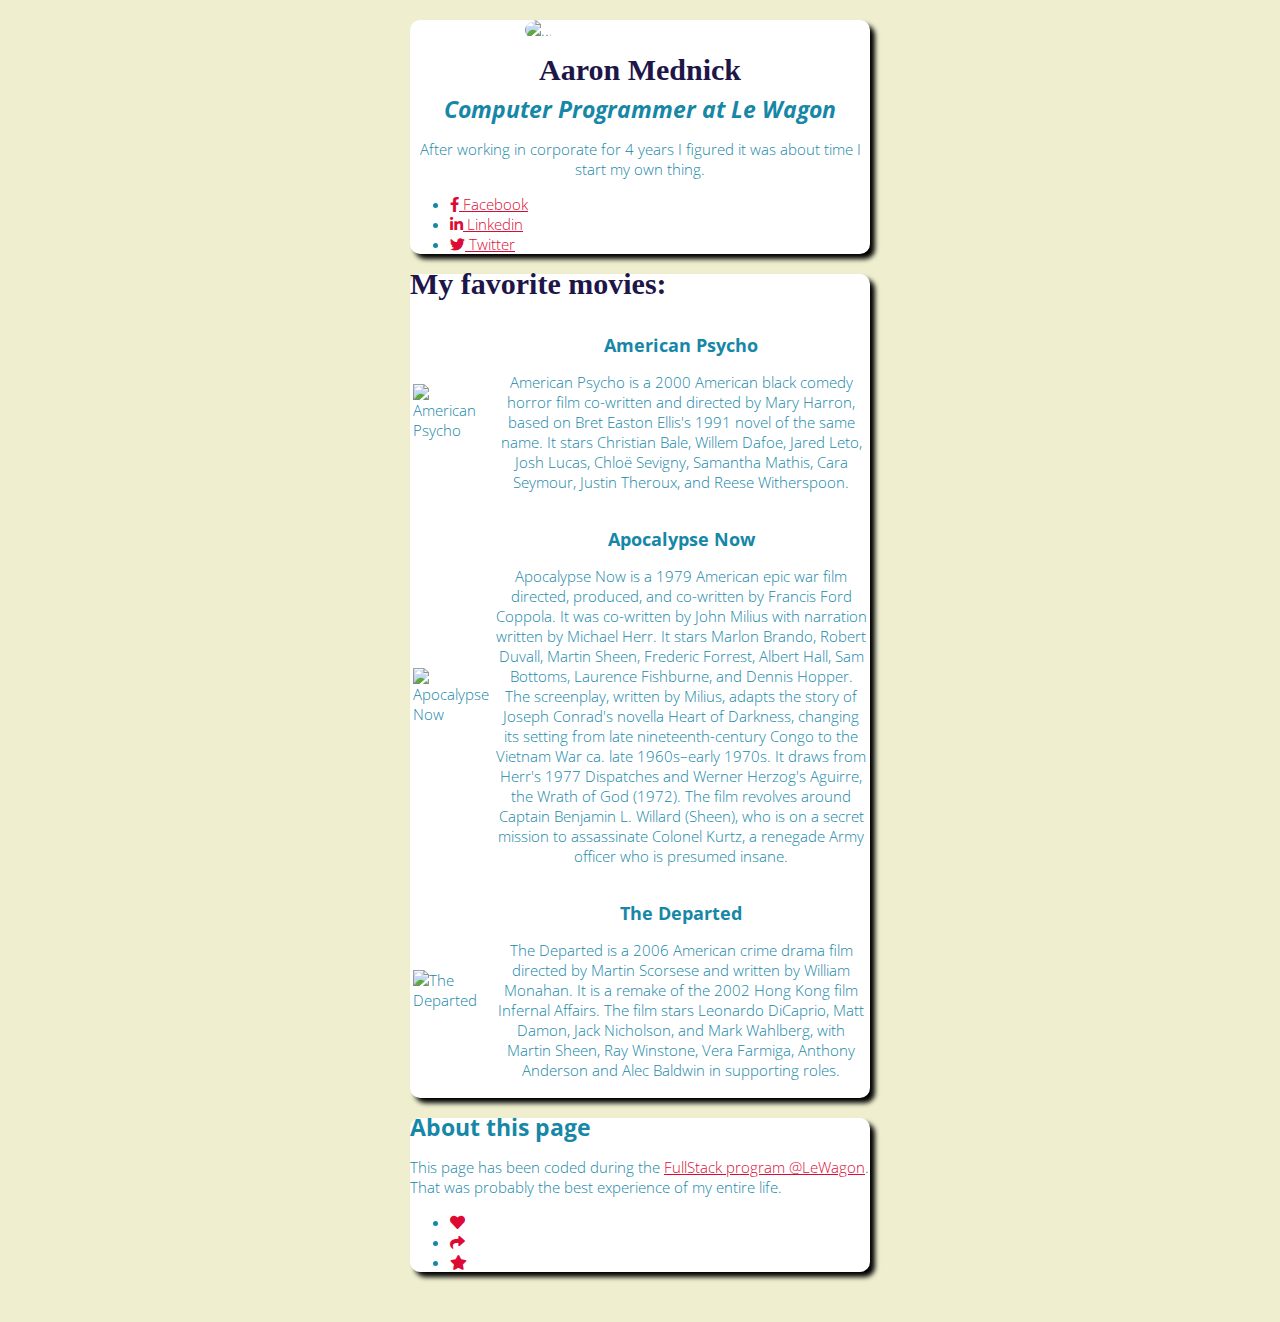
==== index.html @ bd0fc118 "my profile page" ====
<!DOCTYPE html>
<html>
  <head>
    <meta charset="utf-8">
    <meta http-equiv="X-UA-Compatible" content="IE=edge">
    <meta name="viewport" content="width=device-width, initial-scale=1">

    <title>Aaron's Webpage</title>

    <link rel="stylesheet" href="style.css">
    <link rel="stylesheet" href="https://use.fontawesome.com/releases/v5.0.10/css/all.css">
    <link href="https://fonts.googleapis.com/css?family=Open+Sans:400,300,700|Montserrat:400,700" rel="stylesheet">
  </head>
  <body>

    <div class="container">
      <div class="card">
        <img src="../images/profile_pic.jpg" class="profile-pic" alt="...">
        <h1 class="text-center">Aaron Mednick</h1>
        <h2 class="text-center"><em>Computer Programmer at Le Wagon</em></h2>
        <p class="text-center">After working in corporate for 4 years I figured it was about time I start my own thing.</p>

        <ul>
          <li>
            <a href="#">
              <i class="fab fa-facebook-f"></i> Facebook
            </a>
          </li>
          <li>
            <a href="#">
              <i class="fab fa-linkedin-in"></i> Linkedin
            </a>
          </li>
          <li>
            <a href="#">
              <i class="fab fa-twitter"></i> Twitter
            </a>
          </li>
        </ul>

      </div>
      <div class="card">
        <h1>My favorite movies:</h1>
        <table>
          <tbody>
            <tr>
              <td>
                <img src="../images/american_psycho.jpg" alt="American Psycho" style="width: 250px;">
              </td>
              <td>
                <h3 class="text-center">American Psycho</h3>
                <p class="text-center">American Psycho is a 2000 American black comedy horror film co-written and directed by Mary Harron, based on Bret Easton Ellis's 1991 novel of the same name. It stars Christian Bale, Willem Dafoe, Jared Leto, Josh Lucas, Chloë Sevigny, Samantha Mathis, Cara Seymour, Justin Theroux, and Reese Witherspoon.</p>
              </td>
            </tr>
            <tr>
              <td>
                <img src="../images/apocalypse_now.jpg" alt="Apocalypse Now" style="width: 250px;">
              </td>
              <td>
                <h3 class="text-center">Apocalypse Now</h3>
                <p class="text-center">Apocalypse Now is a 1979 American epic war film directed, produced, and co-written by Francis Ford Coppola. It was co-written by John Milius with narration written by Michael Herr. It stars Marlon Brando, Robert Duvall, Martin Sheen, Frederic Forrest, Albert Hall, Sam Bottoms, Laurence Fishburne, and Dennis Hopper. The screenplay, written by Milius, adapts the story of Joseph Conrad's novella Heart of Darkness, changing its setting from late nineteenth-century Congo to the Vietnam War ca. late 1960s–early 1970s. It draws from Herr's 1977 Dispatches and Werner Herzog's Aguirre, the Wrath of God (1972). The film revolves around Captain Benjamin L. Willard (Sheen), who is on a secret mission to assassinate Colonel Kurtz, a renegade Army officer who is presumed insane.</p>
              </td>
            </tr>
            <tr>
              <td>
                <img src="../images/departed_keyart.jpg" alt="The Departed" style="width: 250px;">
              </td>
              <td>
                <h3 class="text-center">The Departed</h3>
                <p class="text-center">The Departed is a 2006 American crime drama film directed by Martin Scorsese and written by William Monahan. It is a remake of the 2002 Hong Kong film Infernal Affairs. The film stars Leonardo DiCaprio, Matt Damon, Jack Nicholson, and Mark Wahlberg, with Martin Sheen, Ray Winstone, Vera Farmiga, Anthony Anderson and Alec Baldwin in supporting roles.</p>
              </td>
            </tr>
          </tbody>
        </table>
      </div>
      <div class="card">
        <h2>About this page</h2>
    This page has been coded during the <a href="https://lewagon.com/program" target="_blank">FullStack program @LeWagon</a>. That was probably the best experience of my entire life.
        <ul>
         <li>
           <a href="#">
             <i class="fa fa-heart"></i>
           </a>
         </li>
         <li>
           <a href="#">
             <i class="fa fa-share"></i>
           </a>
         </li>
         <li>
           <a href="#">
             <i class="fa fa-star"></i>
           </a>
         </li>
        </ul>
      </div>
    </div>




  </body>
</html>
---- style.css ----
body {
  font-family: 'Open Sans', sans-serif;
  font-weight: 300; /* if you want the light version */
  background-color: #EFEFD0;
  color: #1687A7;
  font-size: 15px;
  line-height: 20px;
}

h1 {
  font-family: 'Roboto';
  color: #1E1548;
}

a {
  color: #DD0A35;
  text-decoration: underline;
}

a:hover {
  color: #4E9525;
}

.profile-pic {
  margin-left: 25%;
  border-radius: 50%;
  max-height: 200px;
  max-width: 50%
}

.text-center {
  text-align: center;
}

.container {
  width: 500px;   /* This sets the width */
  margin: 0 auto; /* This automatically sets left/right margins */

  margin-bottom: 50px;

}

.card {
  margin: 20px;
  background-color: white;
  box-shadow: 5px 5px 5px black;
  border-radius: 10px;
}

@media (max-width: 960px) {
  /* For a screen < 960px, this CSS will be read */
  .container {
    width: 700px;
  }
}
@media (max-width: 720px) {
  /* For a screen < 720px, this CSS will be read */
  .container {
    width: 500px;
  }
}
@media (max-width: 540px) {
  /* For a screen < 540px, this CSS will be read */
  .container {
    width: 300px;
  }
}
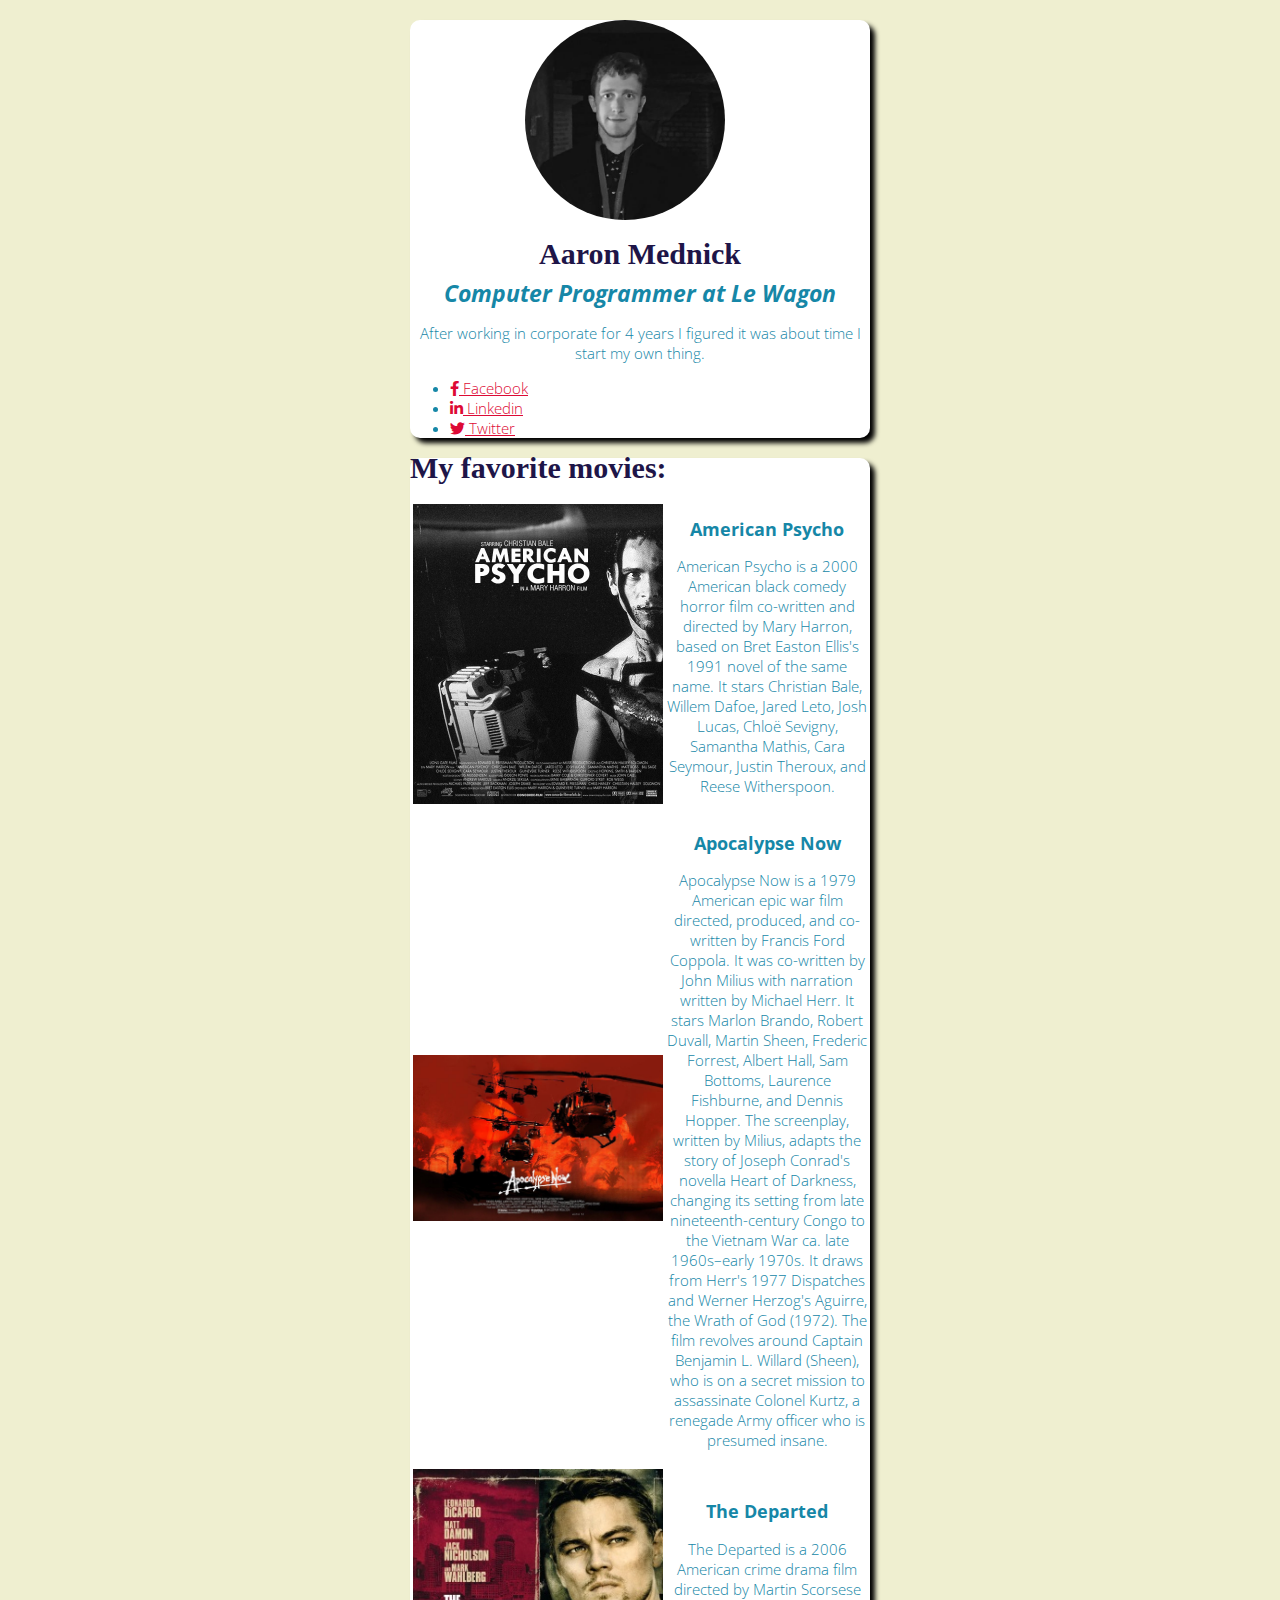
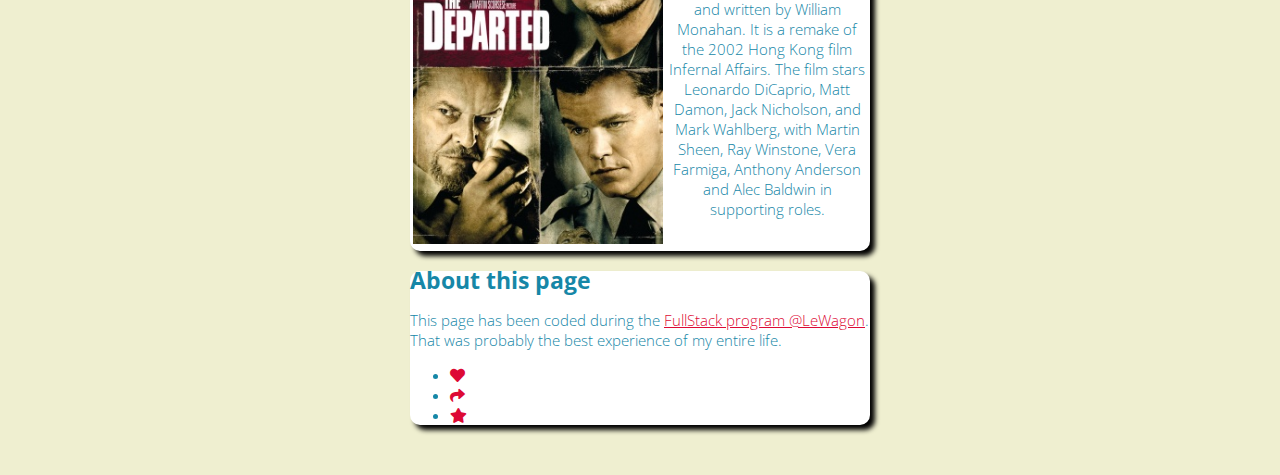
==== commit 1738803c: "Fixed page" ====
--- a/index.html
+++ b/index.html
@@ -15,7 +15,7 @@
 
     <div class="container">
       <div class="card">
-        <img src="../images/profile_pic.jpg" class="profile-pic" alt="...">
+        <img src="images/profile_pic.jpg" class="profile-pic" alt="...">
         <h1 class="text-center">Aaron Mednick</h1>
         <h2 class="text-center"><em>Computer Programmer at Le Wagon</em></h2>
         <p class="text-center">After working in corporate for 4 years I figured it was about time I start my own thing.</p>
